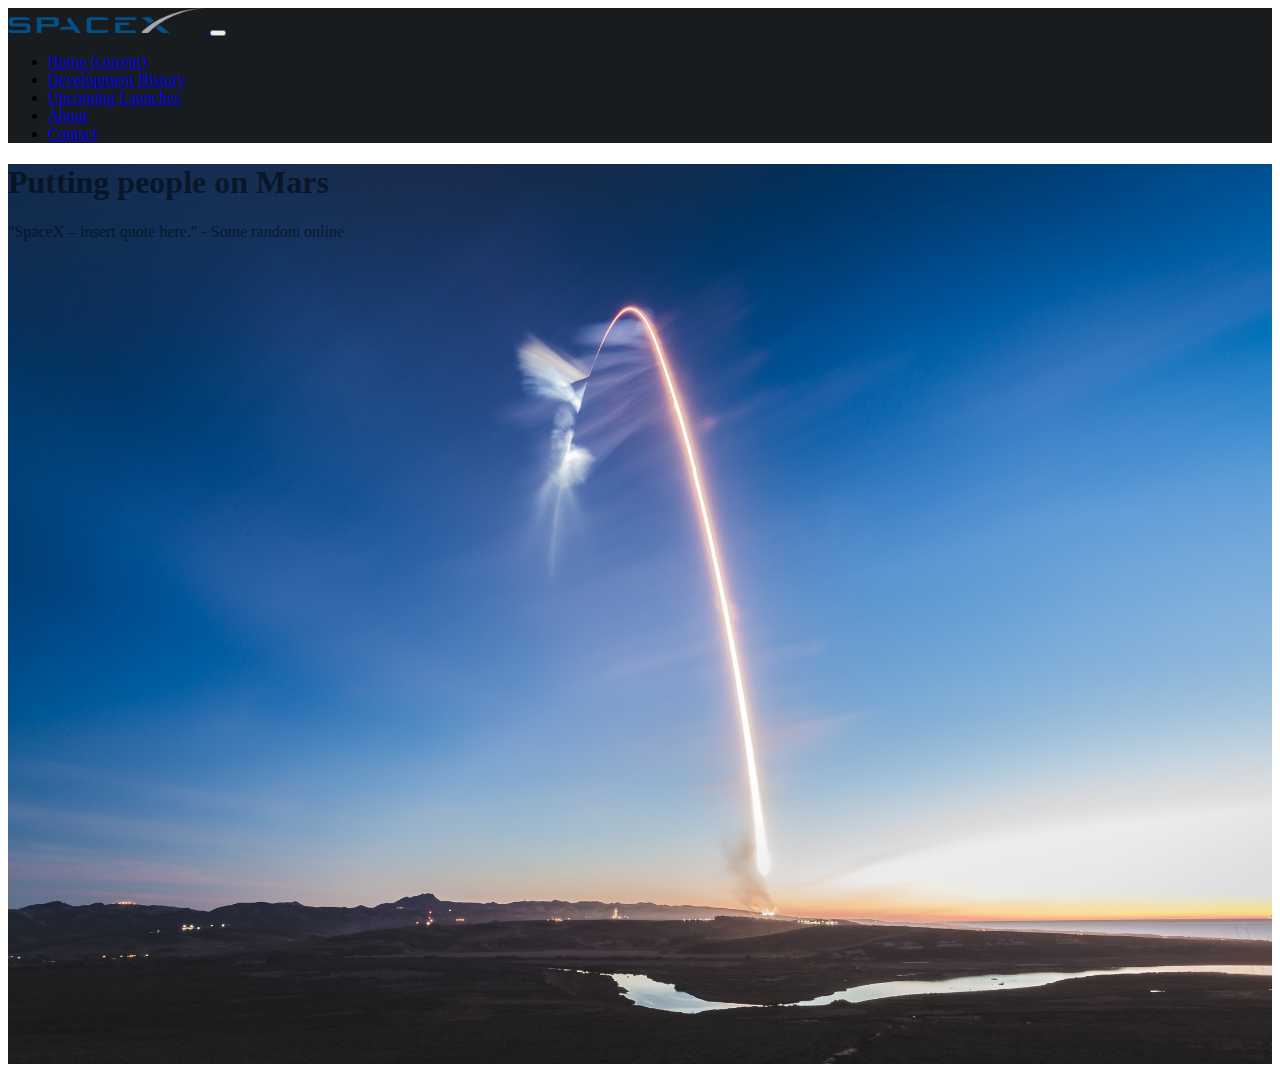
==== index.html @ 6bdbeff7 "first commit" ====
<!DOCTYPE html>
<html>

<head>
    <title>Fan Page (Assignment 1)</title>
    <link href="styles.css" rel="stylesheet" type="text/css" />
    <link href="https://maxcdn.bootstrapcdn.com/bootstrap/4.0.0-beta.3/css/bootstrap.min.css" rel="stylesheet" integrity="sha384-Zug+QiDoJOrZ5t4lssLdxGhVrurbmBWopoEl+M6BdEfwnCJZtKxi1KgxUyJq13dy"
        crossorigin="anonymous">
    <script src="https://code.jquery.com/jquery-3.2.1.min.js" integrity="sha256-hwg4gsxgFZhOsEEamdOYGBf13FyQuiTwlAQgxVSNgt4="
        crossorigin="anonymous"></script>


    <script src="https://maxcdn.bootstrapcdn.com/bootstrap/4.0.0/js/bootstrap.min.js" integrity="sha384-JZR6Spejh4U02d8jOt6vLEHfe/JQGiRRSQQxSfFWpi1MquVdAyjUar5+76PVCmYl"
        crossorigin="anonymous"></script>
    <!-- Countdown timer -->

</head>

<body>
    <!--navbar-->
    <nav class="navbar navbar-expand-lg navbar-light bg-light">
        <a class="navbar-brand" href="index.html">
            <img src="./images/logo2.png" height="25px" width="198px">
        </a>
        <button class="navbar-toggler" type="button" data-toggle="collapse" data-target="#navbarNav" aria-controls="navbarNav" aria-expanded="false"
            aria-label="Toggle navigation">
            <span class="navbar-toggler-icon"></span>
        </button>
        <div class="collapse navbar-collapse" id="navbarNav">
            <ul class="navbar-nav">
                <li class="nav-item active">
                    <a class="nav-link" href="index.html">Home
                        <span class="sr-only">(current)</span>
                    </a>
                </li>
                <li class="nav-item">
                    <a class="nav-link" href="./development.html">Development History</a>
                </li>
                <li class="nav-item">
                    <a class="nav-link" href="./launches.html">Upcoming Launches</a>
                </li>
                <li class="nav-item">
                    <a class="nav-link" href="./about.html">About</a>
                </li>
                <li class="nav-item">
                    <a class="nav-link" href="./contact.html">Contact</a>
                </li>
            </ul>
        </div>
    </nav>
    <div class="background">
        <header>
            <!--jumbotron-->
            <div class="jumbotron jumbotron-fluid">
                <div class="container">
                    <h1 class="display-4">Putting people on Mars</h1>
                    <p class="lead">"SpaceX – insert quote here." - Some random online</p>

                </div>
            </div>
        </header>


        <!--bio-->
        <div style="scaler">
            <div class="container">
                <div class="row">
                    <div class="col-sm">

                    </div>
                </div>
            </div>
        </div>
    </div>

</body>
---- styles.css ----
.navbar {
    background-color: #181C1F;
    
}

.jumbotron {
    margin-bottom: 0rem;
    opacity: 0.5;
}

.background {
  background-image: url("./images/iridium.jpg");
  height:100vh;
  background-size: cover;
  resize: both;
  position: relative;
}

body {
}

h5 {
    margin-top: 2.5rem !important;
}

#timeline.h1 {
    font-family: Arial;
    margin-top: 1.5rem;

}

.box1 {
    box-shadow: 0 2px 5px 0 rgba(0,0,0,0.25);
    width: 310px;
    height: 291px;
}

.content {
    padding: .5rem 1rem;
}

.box1 {
    margin-top: 1rem;
}


.leftCol {   
    border: solid 1px;
    width: 60% ;
    float: right;
    
}

.rightCol {
    border: solid 1px;
    width: 60%;
    float: left;
}

/* Timeline styling in development.html */

.timeline {
    list-style: none;
    padding: 20px 0 20px;
    position: relative;
}

    .timeline:before {
        top: 0;
        bottom: 0;
        position: absolute;
        content: " ";
        width: 3px;
        background-color: #eeeeee;
        left: 50%;
        margin-left: -1.5px;
    }

    .timeline > li {
        margin-bottom: 20px;
        position: relative;
    }

        .timeline > li:before,
        .timeline > li:after {
            content: " ";
            display: table;
        }

        .timeline > li:after {
            clear: both;
        }

        .timeline > li:before,
        .timeline > li:after {
            content: " ";
            display: table;
        }

        .timeline > li:after {
            clear: both;
        }

        .timeline > li > .timeline-panel {
            width: 46%;
            float: left;
            border: 1px solid #d4d4d4;
            border-radius: 2px;
            padding: 20px;
            position: relative;
            -webkit-box-shadow: 0 1px 6px rgba(0, 0, 0, 0.175);
            box-shadow: 0 1px 6px rgba(0, 0, 0, 0.175);
        }

            .timeline > li > .timeline-panel:before {
                position: absolute;
                top: 26px;
                right: -15px;
                display: inline-block;
                border-top: 15px solid transparent;
                border-left: 15px solid #ccc;
                border-right: 0 solid #ccc;
                border-bottom: 15px solid transparent;
                content: " ";
            }

            .timeline > li > .timeline-panel:after {
                position: absolute;
                top: 27px;
                right: -14px;
                display: inline-block;
                border-top: 14px solid transparent;
                border-left: 14px solid #fff;
                border-right: 0 solid #fff;
                border-bottom: 14px solid transparent;
                content: " ";
            }

        .timeline > li > .timeline-badge {
            color: #fff;
            width: 50px;
            height: 50px;
            line-height: 50px;
            font-size: 1.4em;
            text-align: center;
            position: absolute;
            top: 16px;
            left: 50%;
            margin-left: -25px;
            background-color: #f6f6f6;
            border: solid 2px rgba(155, 155, 155, 0.3);
            z-index: 100;
            border-top-right-radius: 50%;
            border-top-left-radius: 50%;
            border-bottom-right-radius: 50%;
            border-bottom-left-radius: 50%;
        }

        .timeline > li.timeline-inverted > .timeline-panel {
            float: right;
        }

            .timeline > li.timeline-inverted > .timeline-panel:before {
                border-left-width: 0;
                border-right-width: 15px;
                left: -15px;
                right: auto;
            }

            .timeline > li.timeline-inverted > .timeline-panel:after {
                border-left-width: 0;
                border-right-width: 14px;
                left: -14px;
                right: auto;
            }

.timeline-badge.primary {
    background-color: #2e6da4 !important;
}


.timeline-badge.warning {
    background-color: #2e6da4 !important;
}

.timeline-title {
    margin-top: 0;
    color: inherit;
}

.timeline-body > p,
.timeline-body > ul {
    margin-bottom: 0;
}

    .timeline-body > p + p {
        margin-top: 5px;
    }

@media (max-width: 767px) {
    ul.timeline:before {
        left: 40px;
    }

    ul.timeline > li > .timeline-panel {
        width: calc(100% - 90px);
        width: -moz-calc(100% - 90px);
        width: -webkit-calc(100% - 90px);
    }

    ul.timeline > li > .timeline-badge {
        left: 15px;
        margin-left: 0;
        top: 16px;
    }

    ul.timeline > li > .timeline-panel {
        float: right;
    }

        ul.timeline > li > .timeline-panel:before {
            border-left-width: 0;
            border-right-width: 15px;
            left: -15px;
            right: auto;
        }

        ul.timeline > li > .timeline-panel:after {
            border-left-width: 0;
            border-right-width: 14px;
            left: -14px;
            right: auto;
        }
}
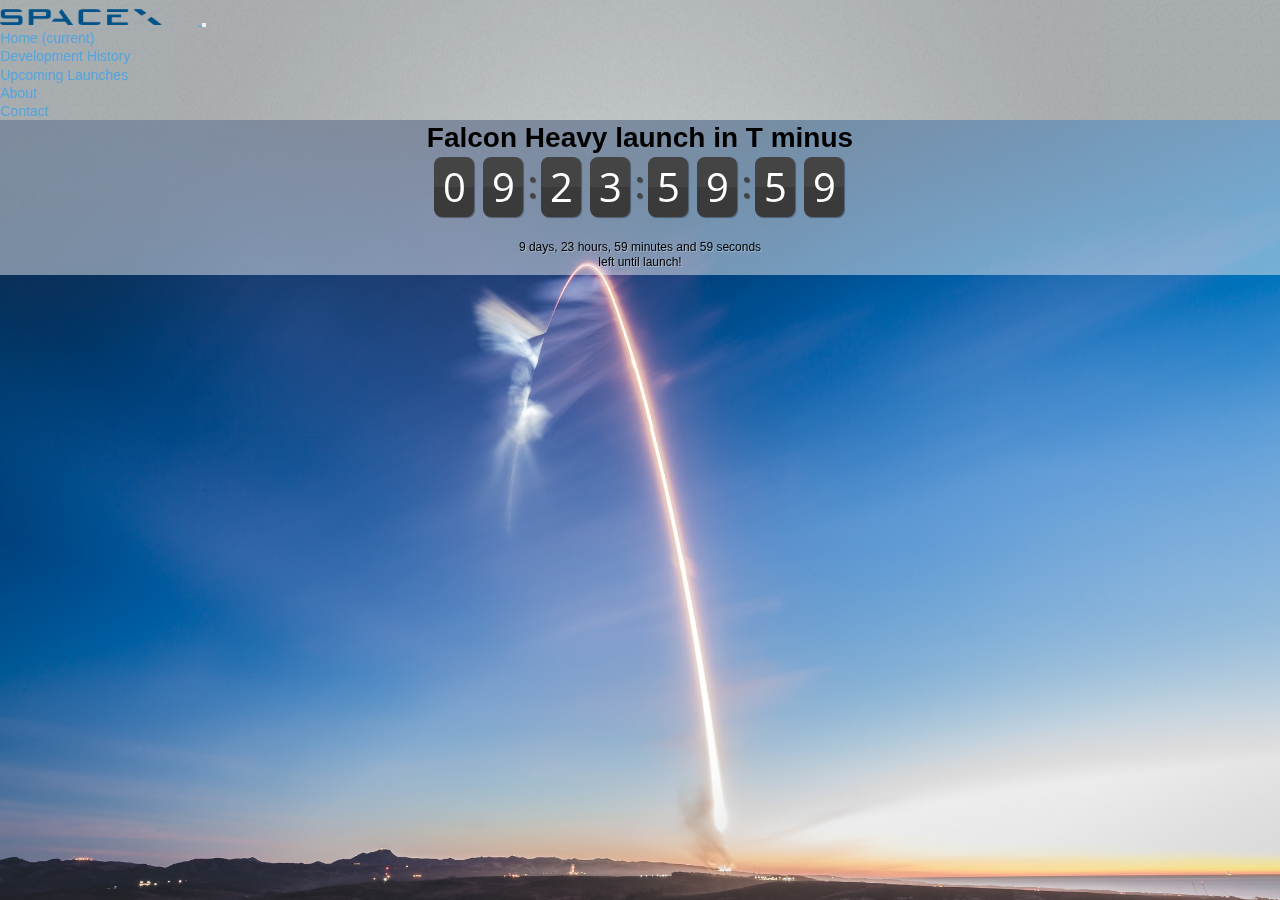
==== commit 033935de: "structure in place, minor editing remaining" ====
--- a/index.html
+++ b/index.html
@@ -3,16 +3,24 @@
 
 <head>
     <title>Fan Page (Assignment 1)</title>
+    <!-- Generic, Bootstrap and jQuery links -->
     <link href="styles.css" rel="stylesheet" type="text/css" />
     <link href="https://maxcdn.bootstrapcdn.com/bootstrap/4.0.0-beta.3/css/bootstrap.min.css" rel="stylesheet" integrity="sha384-Zug+QiDoJOrZ5t4lssLdxGhVrurbmBWopoEl+M6BdEfwnCJZtKxi1KgxUyJq13dy"
         crossorigin="anonymous">
     <script src="https://code.jquery.com/jquery-3.2.1.min.js" integrity="sha256-hwg4gsxgFZhOsEEamdOYGBf13FyQuiTwlAQgxVSNgt4="
         crossorigin="anonymous"></script>
-
-
     <script src="https://maxcdn.bootstrapcdn.com/bootstrap/4.0.0/js/bootstrap.min.js" integrity="sha384-JZR6Spejh4U02d8jOt6vLEHfe/JQGiRRSQQxSfFWpi1MquVdAyjUar5+76PVCmYl"
         crossorigin="anonymous"></script>
     <!-- Countdown timer -->
+    <link rel="stylesheet" href="http://fonts.googleapis.com/css?family=Open+Sans+Condensed:300" />
+    <link rel="stylesheet" href="countdown/assets/css/styles.css" />
+    <link rel="stylesheet" href="countdown/assets/countdown/jquery.countdown.css" />
+    <!-- JavaScript for timer -->
+    <script src="http://code.jquery.com/jquery-1.7.1.min.js"></script>
+    <script src="countdown/assets/countdown/jquery.countdown.js"></script>
+    <script src="countdown/assets/js/script.js"></script>
+    <!--JS sheet-->
+    <script type="text/javascript" src="./javascript.js"></script>
 
 </head>
 
@@ -52,25 +60,12 @@
         <header>
             <!--jumbotron-->
             <div class="jumbotron jumbotron-fluid">
-                <div class="container">
-                    <h1 class="display-4">Putting people on Mars</h1>
-                    <p class="lead">"SpaceX – insert quote here." - Some random online</p>
-
+                <div class="container jumbo">
+                    <h1 class="display-4">Falcon Heavy launch in T minus</h1>
+                    <div id="countdown"></div>
+                    <p id="note" class="lead "></p>
                 </div>
             </div>
         </header>
-
-
-        <!--bio-->
-        <div style="scaler">
-            <div class="container">
-                <div class="row">
-                    <div class="col-sm">
-
-                    </div>
-                </div>
-            </div>
-        </div>
     </div>
-
 </body>--- a/styles.css
+++ b/styles.css
@@ -1,31 +1,39 @@
-.navbar {
-    background-color: #181C1F;
-    
-}
-
 .jumbotron {
     margin-bottom: 0rem;
-    opacity: 0.5;
-}
+    background: rgba(233, 236, 239, 0.5) !important; 
+    width: 100vw;
+}
+
 
 .background {
-  background-image: url("./images/iridium.jpg");
+  background: url("./images/iridium.jpg") center center no-repeat;
   height:100vh;
+  width: 100%;
   background-size: cover;
   resize: both;
-  position: relative;
-}
-
-body {
+  position: fixed;
+}
+
+h1 {
+    text-align:center;
+    font-family: Verdana, Geneva, Tahoma, sans-serif
+}
+
+#note {
+    color: black !important;
 }
 
 h5 {
     margin-top: 2.5rem !important;
 }
 
-#timeline.h1 {
+.about-p {
+    font-size: 0.7rem;
+}
+
+#timeline {
     font-family: Arial;
-    margin-top: 1.5rem;
+    margin-top: 2rem;
 
 }
 
@@ -57,7 +65,7 @@
     float: left;
 }
 
-/* Timeline styling in development.html */
+/* Everything below is CSS for the timeline styling in "/development.html" */
 
 .timeline {
     list-style: none;
--- a/countdown/assets/css/styles.css
+++ b/countdown/assets/css/styles.css
@@ -0,0 +1,109 @@
+/*-------------------------
+	Simple reset
+--------------------------*/
+
+
+*{
+	margin:0;
+	padding:0;
+}
+
+
+/*-------------------------
+	General Styles
+--------------------------*/
+
+
+html{
+	background:url('../img/tile_bg.jpg') #b0b0b0;
+	position:relative;
+}
+
+body{
+	background:url('../img/page_bg_center.jpg') no-repeat center center;
+	min-height: 600px;
+    padding: 0 0;
+	font:14px/1.3 'Segoe UI',Arial, sans-serif;
+}
+
+a, a:visited {
+	text-decoration:none;
+	outline:none;
+	color:#54a6de;
+}
+
+a:hover{
+	text-decoration:underline;
+}
+
+section, footer{
+	display: block;
+}
+
+
+/*----------------------------
+	Main Section
+-----------------------------*/
+
+#note{
+	color: #666666;
+	font-size: 12px;
+	margin: 0 auto;
+	padding: 4px;
+	text-align: center;
+	text-shadow: 1px 1px 0 rgba(255, 255, 255, 0.3);
+	width: 400px;
+}
+
+
+/*----------------------------
+	The Footer
+-----------------------------*/
+
+
+footer{
+	background-color: #111111;
+	bottom: 0;
+	box-shadow: 0 -1px 2px #111111;
+	height: 45px;
+	left: 0;
+	position: fixed;
+	width: 100%;
+	z-index: 100000;
+}
+
+footer h2{
+	color: #EEEEEE;
+	font-size: 14px;
+	font-weight: normal;
+	left: 50%;
+	margin-left: -400px;
+	padding: 13px 0 0;
+	position: absolute;
+	width: 540px;
+}
+
+footer h2 i{
+	font-style:normal;
+	color:#888;
+}
+
+footer a.tzine,a.tzine:visited{
+	color: #999999;
+	font-size: 12px;
+	left: 50%;
+	margin: 16px 0 0 110px;
+	position: absolute;
+	text-decoration: none;
+	top: 0;
+}
+
+footer a i{
+	color:#ccc;
+	font-style: normal;
+}
+
+footer a i b{
+	color:#c92020;
+	font-weight: normal;
+}
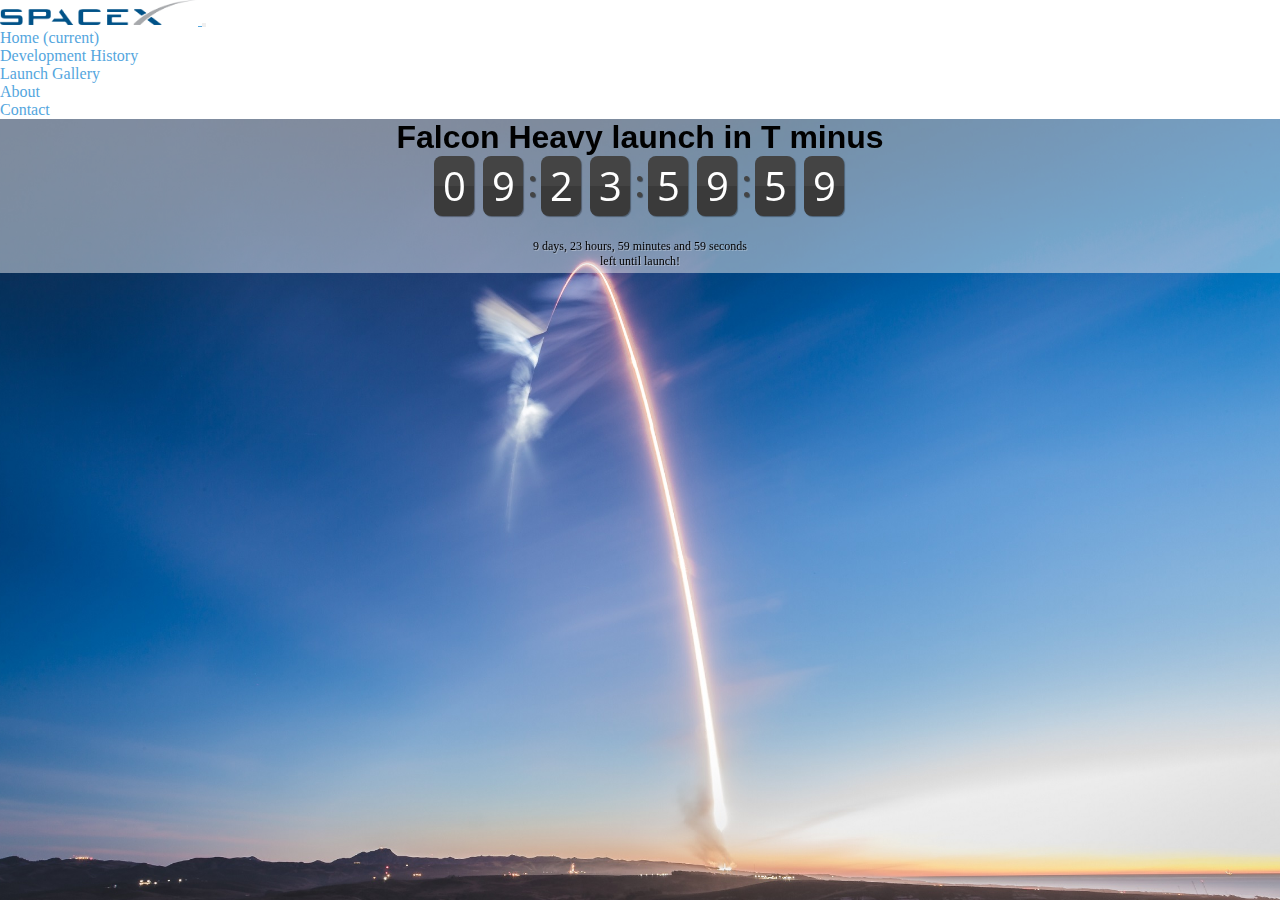
==== commit a24ff95a: "final commit" ====
--- a/index.html
+++ b/index.html
@@ -21,7 +21,6 @@
     <script src="countdown/assets/js/script.js"></script>
     <!--JS sheet-->
     <script type="text/javascript" src="./javascript.js"></script>
-
 </head>
 
 <body>
@@ -45,7 +44,7 @@
                     <a class="nav-link" href="./development.html">Development History</a>
                 </li>
                 <li class="nav-item">
-                    <a class="nav-link" href="./launches.html">Upcoming Launches</a>
+                    <a class="nav-link" href="./launches.html">Launch Gallery</a>
                 </li>
                 <li class="nav-item">
                     <a class="nav-link" href="./about.html">About</a>
@@ -56,7 +55,7 @@
             </ul>
         </div>
     </nav>
-    <div class="background">
+    <div class="backgroundHome">
         <header>
             <!--jumbotron-->
             <div class="jumbotron jumbotron-fluid">
--- a/styles.css
+++ b/styles.css
@@ -4,8 +4,7 @@
     width: 100vw;
 }
 
-
-.background {
+.backgroundHome {
   background: url("./images/iridium.jpg") center center no-repeat;
   height:100vh;
   width: 100%;
@@ -34,29 +33,49 @@
 #timeline {
     font-family: Arial;
     margin-top: 2rem;
-
 }
 
 .box1 {
     box-shadow: 0 2px 5px 0 rgba(0,0,0,0.25);
     width: 310px;
     height: 291px;
+    position: relative;
+    margin-top: 1rem;
+    margin-bottom: 1rem;
+}
+
+.box2 {
+    box-shadow: 0 2px 5px 0 rgba(0,0,0,0.25);
+    width: 310px;
+    height: 291px;
+    margin-top: 1rem;
+    margin-bottom: 1rem;
+}
+
+.box1 > img {
+    max-width: 310px;
+    max-height: 291px;
+    position: absolute;
+    top: 50%;
+    transform: translateY(-50%);
+}
+
+.nav-link {
+    font-size: 1rem;
 }
 
 .content {
-    padding: .5rem 1rem;
+    padding: 0rem 1rem;
 }
 
 .box1 {
     margin-top: 1rem;
 }
-
 
 .leftCol {   
     border: solid 1px;
     width: 60% ;
     float: right;
-    
 }
 
 .rightCol {
--- a/countdown/assets/css/styles.css
+++ b/countdown/assets/css/styles.css
@@ -14,17 +14,6 @@
 --------------------------*/
 
 
-html{
-	background:url('../img/tile_bg.jpg') #b0b0b0;
-	position:relative;
-}
-
-body{
-	background:url('../img/page_bg_center.jpg') no-repeat center center;
-	min-height: 600px;
-    padding: 0 0;
-	font:14px/1.3 'Segoe UI',Arial, sans-serif;
-}
 
 a, a:visited {
 	text-decoration:none;
